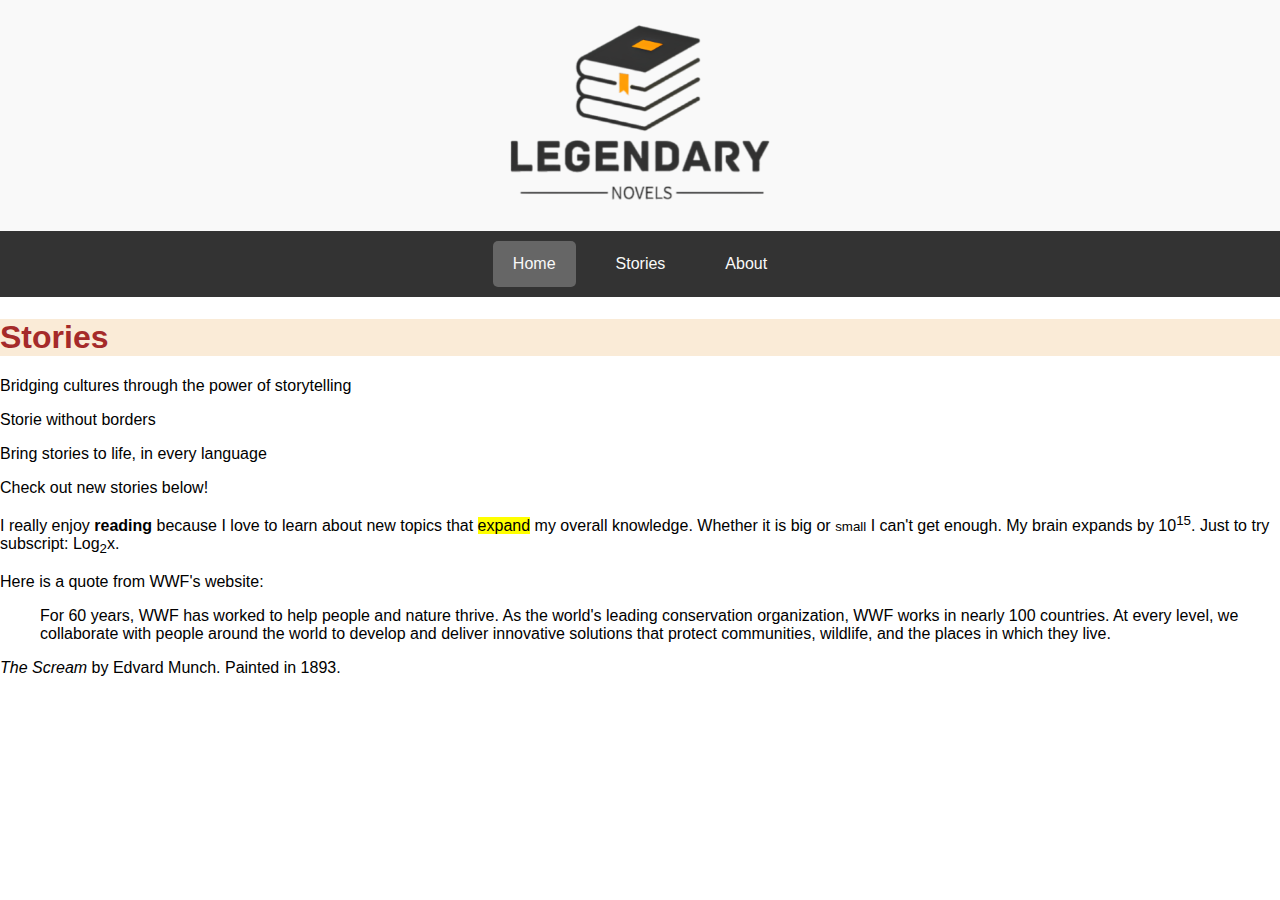
==== index.html @ 7249dd47 "Add files via upload" ====
<!DOCTYPE html>
<html lang="en">

    <head>
        <meta charset="UTF-8">
        <meta name="keywords" content = "Legendary, Novels, Lengendary Novels, Books, Stories, Short Stories, Language Learning, Learn Languages, Practice Reading, Practice Language">
        <meta name="author" content="Kylar Fenton">
        <meta name="viewport" content="width=device-width, initial-scale=1">
        <link href = "style.css" rel = "stylesheet">
        <title>Legendary Novels | Choose Your Story</title>
    </head>
    
    <body>
        <div id="header">
            <div id="logo"><a href = "index.html"><img id = "mainlogo" src = "LN-Logo-transparent.png" ></a></div>
        </div>
        
        <div id="nav">
            <a href="" class="nav-item active">Home</a>
            <a href="" class="nav-item">Stories</a>
            <a href="" class="nav-item">About</a>
        </div>

        <div id="main">
            <h1 style="background-color:antiquewhite;">Stories</h1>
            <p>Bridging cultures through the power of storytelling</p>
            <p>Storie without borders</p>
            <p>Bring stories to life, in every language</p>
            <p style="font-family: Verdana, Geneva, Tahoma, sans-serif; font-size: medium;">Check out new stories below!</p>
            <p>I really enjoy <b>reading</b> because I love to learn about new topics that <mark>expand</mark> my overall knowledge. Whether it is big or <small>small</small> I can't get enough. My brain expands by 10<sup>15</sup>. Just to try subscript: Log<sub>2</sub>x.</p>
            <p>Here is a quote from WWF's website:</p>
            <blockquote cite="http://www.worldwildlife.org/who/index.html">
            For 60 years, WWF has worked to help people and nature thrive. As the world's leading conservation organization, WWF works in nearly 100 countries. At every level, we collaborate with people around the world to develop and deliver innovative solutions that protect communities, wildlife, and the places in which they live.
            </blockquote>
            <p><cite>The Scream</cite> by Edvard Munch. Painted in 1893.</p>
        </div>
    </body>
</html>
---- style.css ----
* {
    font-family: Verdana, Geneva, Tahoma, sans-serif;
    box-sizing: border-box;
}

body {
  background-image: "LN-Body-Background-Image.png";
  margin: 0;
}

h1 {
    color: brown;
}

#header {
    width: 100%;
    height: auto;
    background-color: #F9F9F9;
    display: flex;
    justify-content: center;
    align-items: center;
    text-align: center;
    position: relative;
    top: 0;
    left: 0;
}

#nav {
    display: flex;
    flex-direction: row;
    flex-wrap: nowrap;
    justify-content: center;
    align-items: center;
    overflow: hidden;
    position: sticky;
    /*position: -webkit-sticky;*/
    top: 0;
    background-color: #333333;

}

#nav > a {
  display: block;
  padding: 14px 20px;
  margin: 10px;
  color: #F9F9F9;
  text-decoration: none;
  border-radius: 5px;
}

#nav > a:hover {
  background-color: #F9F9F9;
  color: #333333;
}

#nav > a.active {
  background-color: #666666;
  color: #F9F9F9;
}

#mainlogo {
    height: auto;
    min-width: 10%;
    max-width: 35%;
}
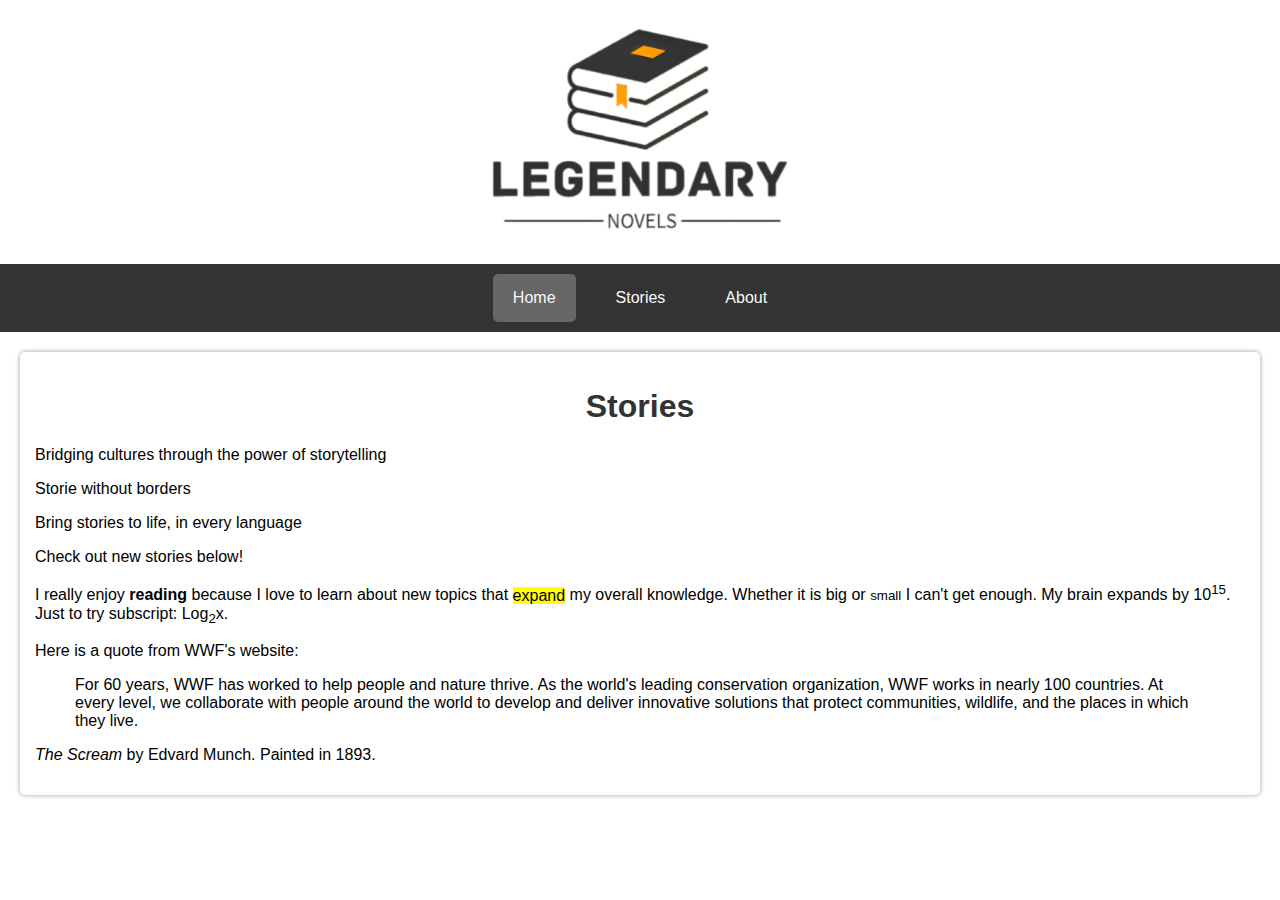
==== commit 86ef6cd5: "Add files via upload" ====
--- a/index.html
+++ b/index.html
@@ -9,6 +9,16 @@
         <link href = "style.css" rel = "stylesheet">
         <title>Legendary Novels | Choose Your Story</title>
     </head>
+
+    <!-- Google tag (gtag.js) -->
+    <script async src="https://www.googletagmanager.com/gtag/js?id=G-3KLMZHX0FV"></script>
+    <script>
+        window.dataLayer = window.dataLayer || [];
+        function gtag(){dataLayer.push(arguments);}
+        gtag('js', new Date());
+
+        gtag('config', 'G-3KLMZHX0FV');
+    </script>
     
     <body>
         <div id="header">
@@ -22,7 +32,7 @@
         </div>
 
         <div id="main">
-            <h1 style="background-color:antiquewhite;">Stories</h1>
+            <h1>Stories</h1>
             <p>Bridging cultures through the power of storytelling</p>
             <p>Storie without borders</p>
             <p>Bring stories to life, in every language</p>
--- a/style.css
+++ b/style.css
@@ -1,3 +1,9 @@
+@media screen and (max-width: 400px) {
+  #mainLogo {
+    width: 80% !important;
+    height: auto !important;
+  }
+}
 
 * {
     font-family: Verdana, Geneva, Tahoma, sans-serif;
@@ -5,18 +11,17 @@
 }
 
 body {
-  background-image: "LN-Body-Background-Image.png";
   margin: 0;
 }
 
 h1 {
-    color: brown;
+    text-align: center;
+    color: #333333;
 }
 
 #header {
     width: 100%;
     height: auto;
-    background-color: #F9F9F9;
     display: flex;
     justify-content: center;
     align-items: center;
@@ -42,7 +47,7 @@
 
 #nav > a {
   display: block;
-  padding: 14px 20px;
+  padding: 15px 20px;
   margin: 10px;
   color: #F9F9F9;
   text-decoration: none;
@@ -62,7 +67,18 @@
 #mainlogo {
     height: auto;
     min-width: 10%;
-    max-width: 35%;
+    max-width: 40%;
+}
+
+#main {
+  background: "LN-Body-Background-Image.png";
+  margin: 20px;
+  padding: 15px;
+  border-radius: 5px;
+  -moz-box-shadow: 0 0 5px #999;
+  -webkit-box-shadow: 0 0 5px #999;
+  box-shadow: 0 0 5px #999;
+  background-image: "LN-Body-Background-Image.PNG";
 }
 
 
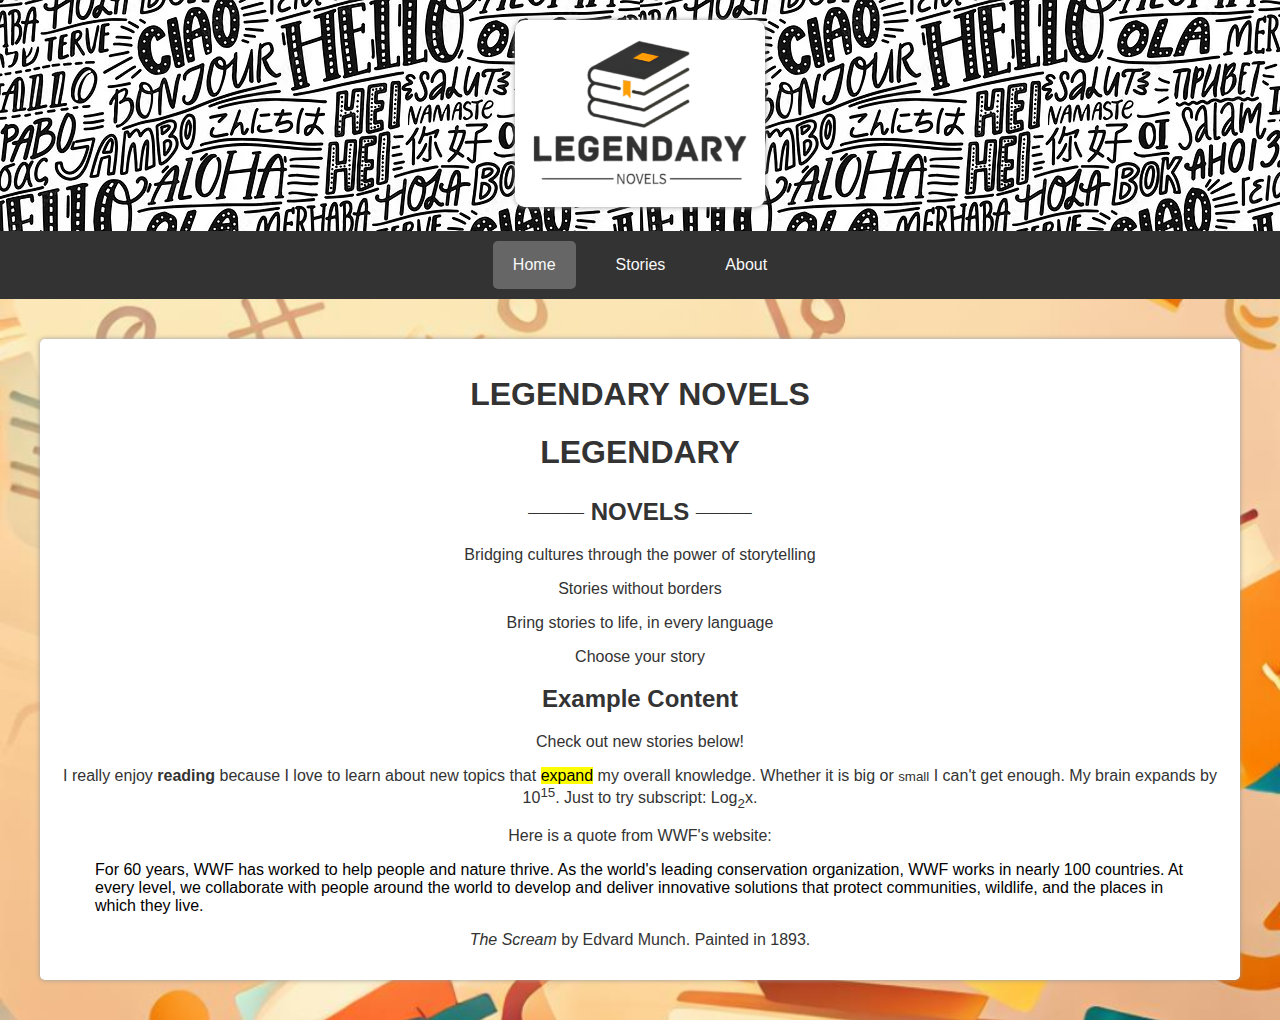
==== commit 63572ee5: "Add files via upload" ====
--- a/index.html
+++ b/index.html
@@ -7,7 +7,9 @@
         <meta name="author" content="Kylar Fenton">
         <meta name="viewport" content="width=device-width, initial-scale=1">
         <link href = "style.css" rel = "stylesheet">
-        <title>Legendary Novels | Choose Your Story</title>
+        <link rel="stylesheet" href="path/to/font-awesome/css/font-awesome.min.css">
+
+        <title>Legendary Novels</title>
     </head>
 
     <!-- Google tag (gtag.js) -->
@@ -32,10 +34,15 @@
         </div>
 
         <div id="main">
-            <h1>Stories</h1>
+            <h1>LEGENDARY NOVELS</h1>
+            <h1>LEGENDARY</h1>
+            <h2><sup>_____</sup> NOVELS <sup>_____</sup></h2>
             <p>Bridging cultures through the power of storytelling</p>
-            <p>Storie without borders</p>
+            <p>Stories without borders</p>
             <p>Bring stories to life, in every language</p>
+            <p>Choose your story</p>
+
+            <h2>Example Content</h2>
             <p style="font-family: Verdana, Geneva, Tahoma, sans-serif; font-size: medium;">Check out new stories below!</p>
             <p>I really enjoy <b>reading</b> because I love to learn about new topics that <mark>expand</mark> my overall knowledge. Whether it is big or <small>small</small> I can't get enough. My brain expands by 10<sup>15</sup>. Just to try subscript: Log<sub>2</sub>x.</p>
             <p>Here is a quote from WWF's website:</p>
--- a/style.css
+++ b/style.css
@@ -1,20 +1,17 @@
-@media screen and (max-width: 400px) {
-  #mainLogo {
-    width: 80% !important;
-    height: auto !important;
-  }
-}
-
 * {
-    font-family: Verdana, Geneva, Tahoma, sans-serif;
+    font-family: 'Gill Sans', 'Gill Sans MT', Calibri, 'Trebuchet MS', sans-serif;
     box-sizing: border-box;
 }
 
 body {
   margin: 0;
-}
+  background-image: url(LN-Body-Background-Image.png);
+  background-repeat: no-repeat;
+  background-attachment: fixed;
+  background-size: cover;
+  }
 
-h1 {
+h1, h2, p {
     text-align: center;
     color: #333333;
 }
@@ -29,6 +26,8 @@
     position: relative;
     top: 0;
     left: 0;
+    background-color: white;
+    background-image: url("HelloPic2.webp");
 }
 
 #nav {
@@ -66,19 +65,23 @@
 
 #mainlogo {
     height: auto;
-    min-width: 10%;
-    max-width: 40%;
+    width: 250px;
+    background-color: white;
+    border-radius: 10px;
+    -moz-box-shadow: 0 0 5px #999;
+    -webkit-box-shadow: 0 0 5px #999;
+    box-shadow: 0 0 5px #999;
+    margin: 20px;
 }
 
 #main {
-  background: "LN-Body-Background-Image.png";
-  margin: 20px;
+  margin: 40px;
   padding: 15px;
   border-radius: 5px;
   -moz-box-shadow: 0 0 5px #999;
   -webkit-box-shadow: 0 0 5px #999;
   box-shadow: 0 0 5px #999;
-  background-image: "LN-Body-Background-Image.PNG";
+  background-color: white;
 }
 
 
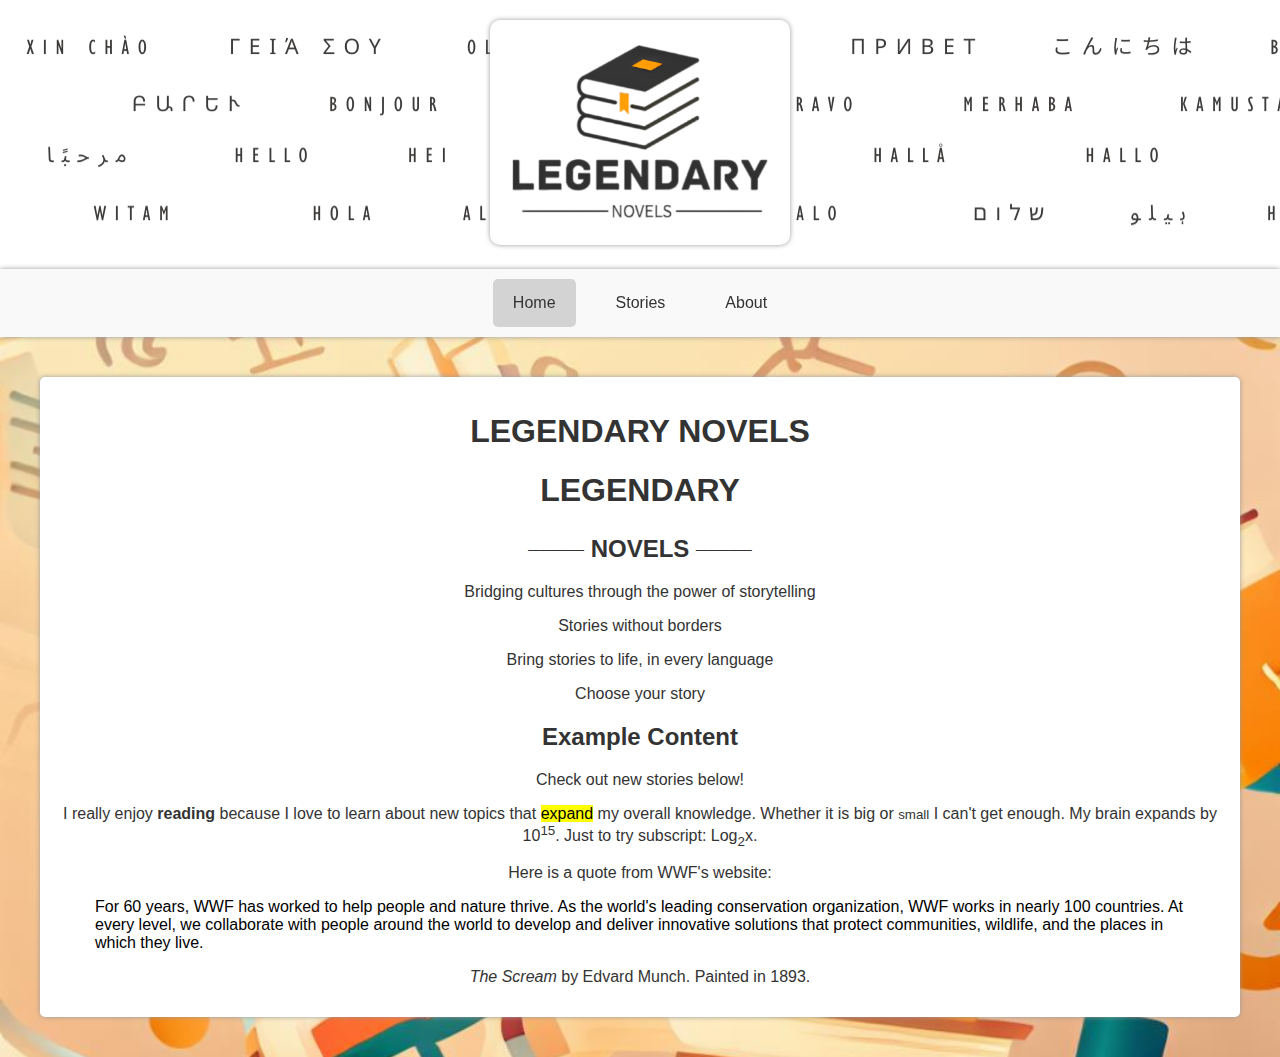
==== commit 45f53753: "Add files via upload" ====
--- a/index.html
+++ b/index.html
@@ -24,7 +24,7 @@
     
     <body>
         <div id="header">
-            <div id="logo"><a href = "index.html"><img id = "mainlogo" src = "LN-Logo-transparent.png" ></a></div>
+            <div id="logo"><a href = "index.html"><img id = "mainlogo" src = "Images/LN-Logo-transparent.png" ></a></div>
         </div>
         
         <div id="nav">
--- a/style.css
+++ b/style.css
@@ -3,76 +3,80 @@
     box-sizing: border-box;
 }
 
-body {
-  margin: 0;
-  background-image: url(LN-Body-Background-Image.png);
-  background-repeat: no-repeat;
-  background-attachment: fixed;
-  background-size: cover;
-  }
+/* Header Content */
 
-h1, h2, p {
-    text-align: center;
-    color: #333333;
+#header {
+  width: 100%;
+  height: auto;
+  display: flex;
+  justify-content: center;
+  align-items: center;
+  text-align: center;
+  /*position: relative;
+  top: 0;
+  left: 0;*/
+  background-color: white;
+  background-image: url("Images/Header-Bg.png");
+  background-repeat: repeat;
 }
 
-#header {
-    width: 100%;
-    height: auto;
-    display: flex;
-    justify-content: center;
-    align-items: center;
-    text-align: center;
-    position: relative;
-    top: 0;
-    left: 0;
-    background-color: white;
-    background-image: url("HelloPic2.webp");
+#mainlogo {
+  height: auto;
+  width: 300px;
+  background-color: white;
+  border-radius: 10px;
+  -moz-box-shadow: 0 0 5px #999;
+  -webkit-box-shadow: 0 0 5px #999;
+  box-shadow: 0 0 5px #999;
+  margin: 20px;
 }
 
+/* Navigation Bar Content */
+
 #nav {
-    display: flex;
-    flex-direction: row;
-    flex-wrap: nowrap;
-    justify-content: center;
-    align-items: center;
-    overflow: hidden;
-    position: sticky;
-    /*position: -webkit-sticky;*/
-    top: 0;
-    background-color: #333333;
-
+  display: flex;
+  flex-direction: row;
+  flex-wrap: nowrap;
+  justify-content: center;
+  align-items: center;
+  overflow: hidden;
+  position: sticky;
+  /*position: -webkit-sticky;*/
+  top: 0;
+  background-color: #F9F9F9;
+  -moz-box-shadow: 0 0 5px #999;
+  -webkit-box-shadow: 0 0 5px #999;
+  box-shadow: 0 0 5px #999;
 }
 
 #nav > a {
   display: block;
   padding: 15px 20px;
   margin: 10px;
-  color: #F9F9F9;
+  color: #333333;
   text-decoration: none;
   border-radius: 5px;
 }
 
 #nav > a:hover {
-  background-color: #F9F9F9;
-  color: #333333;
-}
-
-#nav > a.active {
   background-color: #666666;
   color: #F9F9F9;
 }
 
-#mainlogo {
-    height: auto;
-    width: 250px;
-    background-color: white;
-    border-radius: 10px;
-    -moz-box-shadow: 0 0 5px #999;
-    -webkit-box-shadow: 0 0 5px #999;
-    box-shadow: 0 0 5px #999;
-    margin: 20px;
+#nav > a.active {
+  background-color: #D3D3D3;
+  color: #333333;
 }
+
+/* Body Content */
+
+body {
+  margin: 0;
+  background-image: url("Images/LN-Body-Background-Image.png");
+  background-repeat: no-repeat;
+  background-attachment: fixed;
+  background-size: cover;
+  }
 
 #main {
   margin: 40px;
@@ -84,4 +88,8 @@
   background-color: white;
 }
 
+h1, h2, p {
+  text-align: center;
+  color: #333333;
+}
 
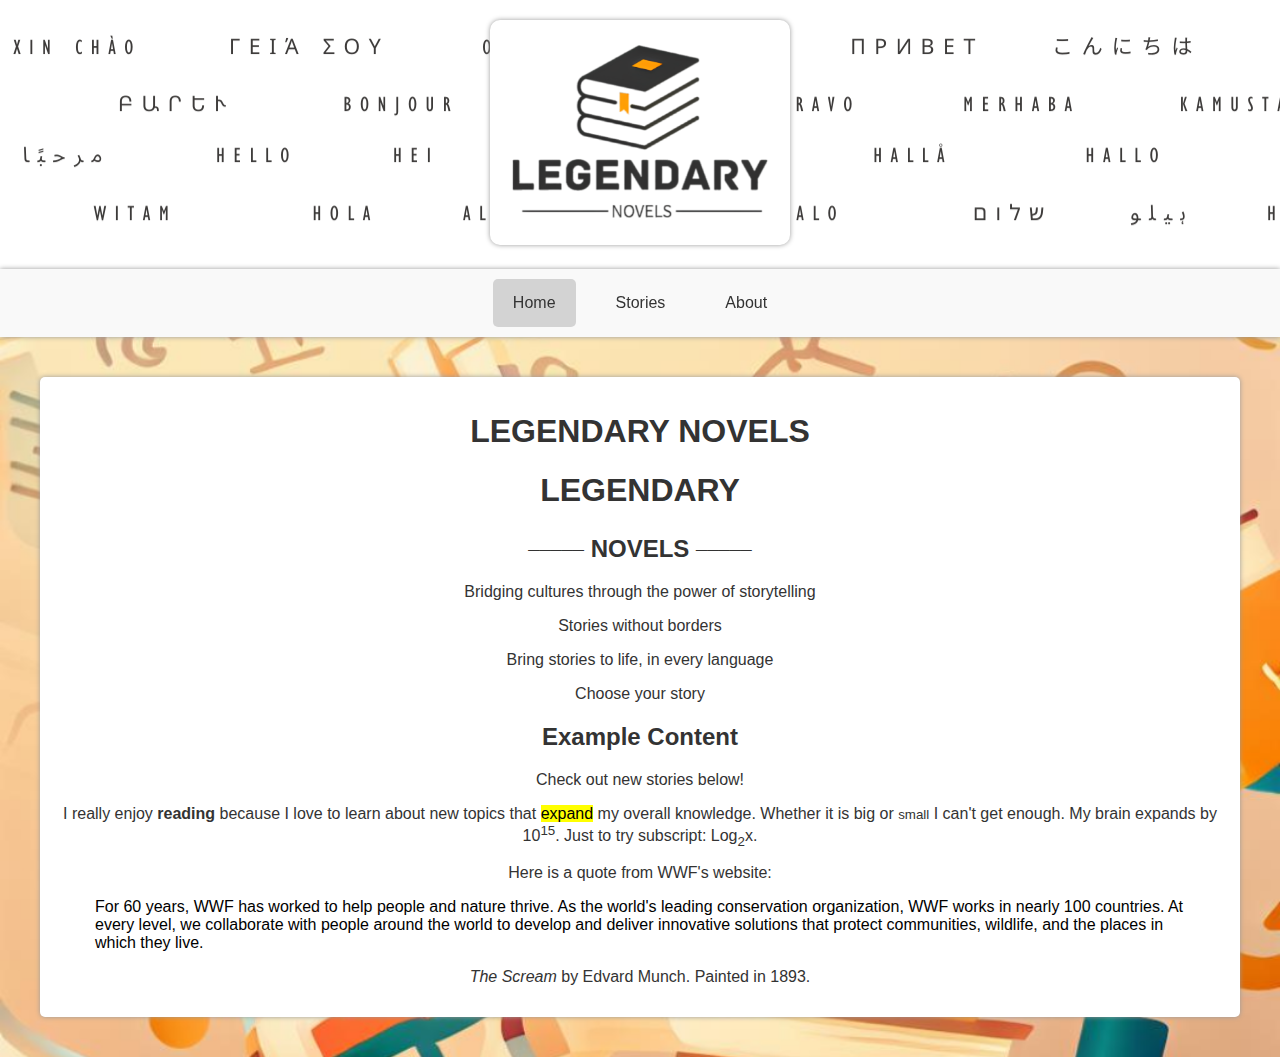
==== commit 5946f261: "Add files via upload" ====
--- a/index.html
+++ b/index.html
@@ -7,9 +7,8 @@
         <meta name="author" content="Kylar Fenton">
         <meta name="viewport" content="width=device-width, initial-scale=1">
         <link href = "style.css" rel = "stylesheet">
-        <link rel="stylesheet" href="path/to/font-awesome/css/font-awesome.min.css">
-
         <title>Legendary Novels</title>
+        <meta name="description" content="Bridging cultures and teaching values through the power of storytelling.">
     </head>
 
     <!-- Google tag (gtag.js) -->
@@ -24,7 +23,7 @@
     
     <body>
         <div id="header">
-            <div id="logo"><a href = "index.html"><img id = "mainlogo" src = "Images/LN-Logo-transparent.png" ></a></div>
+            <div id="logo"><a href = "index.html"><img id = "mainlogo" src = "Images/LN-Logo-transparent.png" alt="Main Logo"></a></div>
         </div>
         
         <div id="nav">
--- a/style.css
+++ b/style.css
@@ -6,8 +6,10 @@
 /* Header Content */
 
 #header {
-  width: 100%;
+  width: auto;
   height: auto;
+  max-width: 100%;
+  min-height: 90%;
   display: flex;
   justify-content: center;
   align-items: center;
@@ -29,6 +31,13 @@
   -webkit-box-shadow: 0 0 5px #999;
   box-shadow: 0 0 5px #999;
   margin: 20px;
+}
+
+@media (max-width: 480px){
+  #header{
+    background-image: none;
+    background-color: white;
+  }
 }
 
 /* Navigation Bar Content */
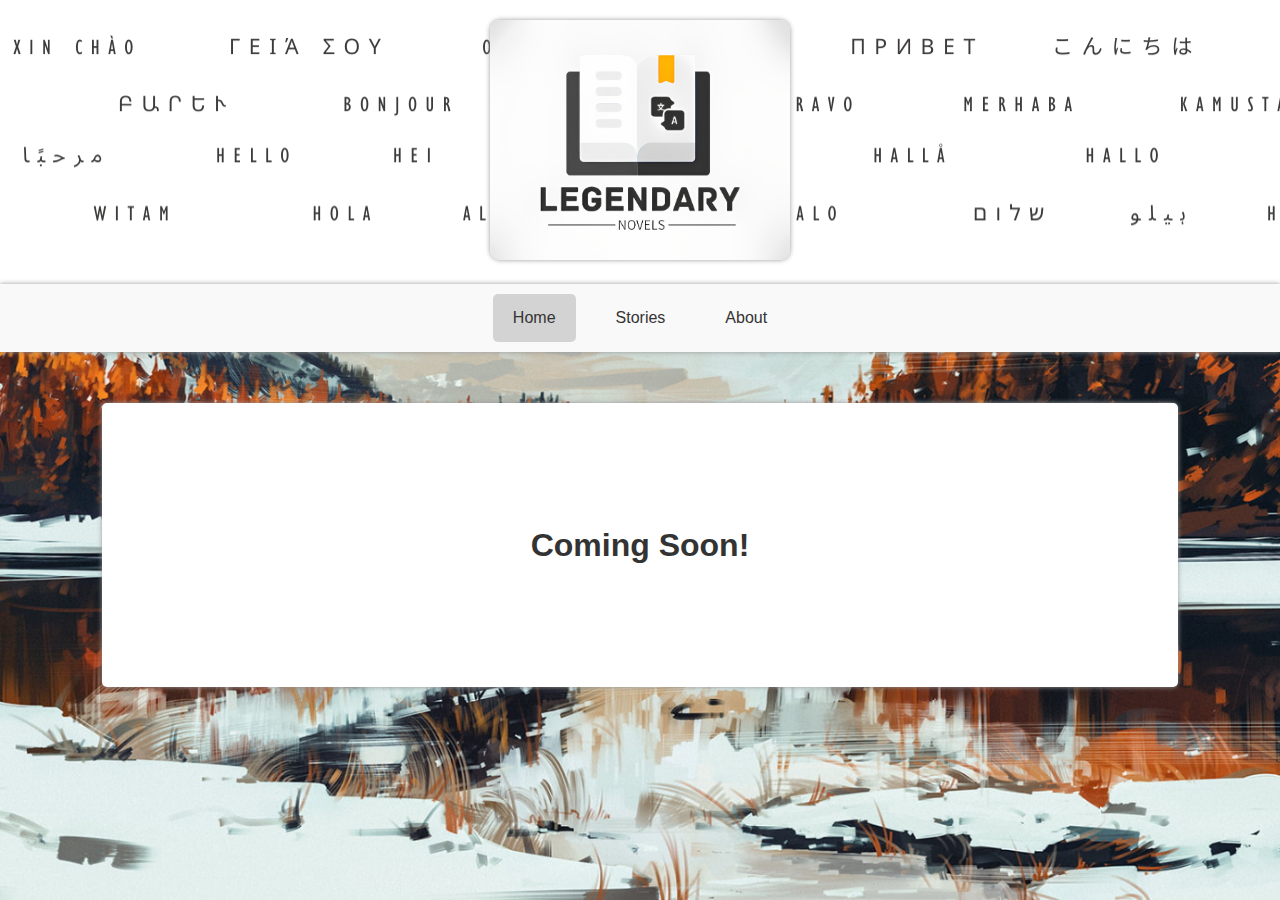
==== commit 65ae59bd: "Add files via upload" ====
--- a/index.html
+++ b/index.html
@@ -6,6 +6,7 @@
         <meta name="keywords" content = "Legendary, Novels, Lengendary Novels, Books, Stories, Short Stories, Language Learning, Learn Languages, Practice Reading, Practice Language">
         <meta name="author" content="Kylar Fenton">
         <meta name="viewport" content="width=device-width, initial-scale=1">
+        <link rel="icon" href="Images/LN-Logo-Official.png" sizes="32x32">
         <link href = "style.css" rel = "stylesheet">
         <title>Legendary Novels</title>
         <meta name="description" content="Bridging cultures and teaching values through the power of storytelling.">
@@ -23,33 +24,31 @@
     
     <body>
         <div id="header">
-            <div id="logo"><a href = "index.html"><img id = "mainlogo" src = "Images/LN-Logo-transparent.png" alt="Main Logo"></a></div>
+            <div id="logo">
+                <!--<a href = "index.html"><img id = "mainlogo" src = "Images/LN-Logo-transparent.png" alt="Main Logo"></a></div>-->
+                <a href = "index.html"><img id = "mainlogo" src = "Images/LN-Logo-Official-Full.png" alt="Main Logo"></a></div>
         </div>
         
         <div id="nav">
-            <a href="" class="nav-item active">Home</a>
-            <a href="" class="nav-item">Stories</a>
-            <a href="" class="nav-item">About</a>
+            <a href="index.html" class="nav-item active">Home</a>
+            <a href="stories.html" class="nav-item">Stories</a>
+            <a href="about.html" class="nav-item">About</a>
         </div>
 
         <div id="main">
-            <h1>LEGENDARY NOVELS</h1>
+            <h1>Coming Soon!</h1>
+            <!--
             <h1>LEGENDARY</h1>
             <h2><sup>_____</sup> NOVELS <sup>_____</sup></h2>
             <p>Bridging cultures through the power of storytelling</p>
             <p>Stories without borders</p>
             <p>Bring stories to life, in every language</p>
             <p>Choose your story</p>
-
-            <h2>Example Content</h2>
-            <p style="font-family: Verdana, Geneva, Tahoma, sans-serif; font-size: medium;">Check out new stories below!</p>
-            <p>I really enjoy <b>reading</b> because I love to learn about new topics that <mark>expand</mark> my overall knowledge. Whether it is big or <small>small</small> I can't get enough. My brain expands by 10<sup>15</sup>. Just to try subscript: Log<sub>2</sub>x.</p>
             <p>Here is a quote from WWF's website:</p>
             <blockquote cite="http://www.worldwildlife.org/who/index.html">
             For 60 years, WWF has worked to help people and nature thrive. As the world's leading conservation organization, WWF works in nearly 100 countries. At every level, we collaborate with people around the world to develop and deliver innovative solutions that protect communities, wildlife, and the places in which they live.
             </blockquote>
-            <p><cite>The Scream</cite> by Edvard Munch. Painted in 1893.</p>
+            -->
         </div>
     </body>
-</html>
-
+</html>--- a/style.css
+++ b/style.css
@@ -50,7 +50,7 @@
   align-items: center;
   overflow: hidden;
   position: sticky;
-  /*position: -webkit-sticky;*/
+  position: -webkit-sticky;
   top: 0;
   background-color: #F9F9F9;
   -moz-box-shadow: 0 0 5px #999;
@@ -65,6 +65,7 @@
   color: #333333;
   text-decoration: none;
   border-radius: 5px;
+  transition: 0.2s;
 }
 
 #nav > a:hover {
@@ -81,15 +82,18 @@
 
 body {
   margin: 0;
-  background-image: url("Images/LN-Body-Background-Image.png");
+  /*background-image: url("Images/LN-Body-Background-Image.png");*/
+  background-image: url("Images/orange-nature.jpg");
   background-repeat: no-repeat;
   background-attachment: fixed;
   background-size: cover;
   }
 
 #main {
-  margin: 40px;
-  padding: 15px;
+  margin: 8%;
+  margin-top: 4% !important;
+  margin-bottom: 4% !important;
+  padding: 8%;
   border-radius: 5px;
   -moz-box-shadow: 0 0 5px #999;
   -webkit-box-shadow: 0 0 5px #999;
@@ -102,3 +106,52 @@
   color: #333333;
 }
 
+.mission {
+  padding-bottom: 5%;
+}
+
+.staff {
+  display: flex;
+  justify-content: center;
+  flex-wrap: wrap;
+}
+
+.staff-member {
+  display: flex; 
+  flex-flow: column wrap;
+  align-items: center;
+  width: 280px; 
+  border-radius: 20px;
+  padding: 1%;
+  -moz-box-shadow: 0 0 5px #999;
+  -webkit-box-shadow: 0 0 5px #999;
+  box-shadow: 0 0 5px #999;
+  margin: 2%;
+  padding-top: 20px; 
+  margin-top: 5%; 
+  background-color: #F9F9F9
+}
+
+.staff-pic {
+  max-width: 220px;
+  height: auto;
+  border-radius: 15%;
+  -moz-box-shadow: 0 0 5px #999;
+  -webkit-box-shadow: 0 0 5px #999;
+  box-shadow: 0 0 5px #999;
+}
+
+.staff-text {
+  width: 100%;
+  padding-top: 4%; 
+}
+
+
+.staff-text h3 {
+  text-align: center;
+  margin: 1%;
+}
+
+.staff-text p{
+  margin: 1%;
+}
